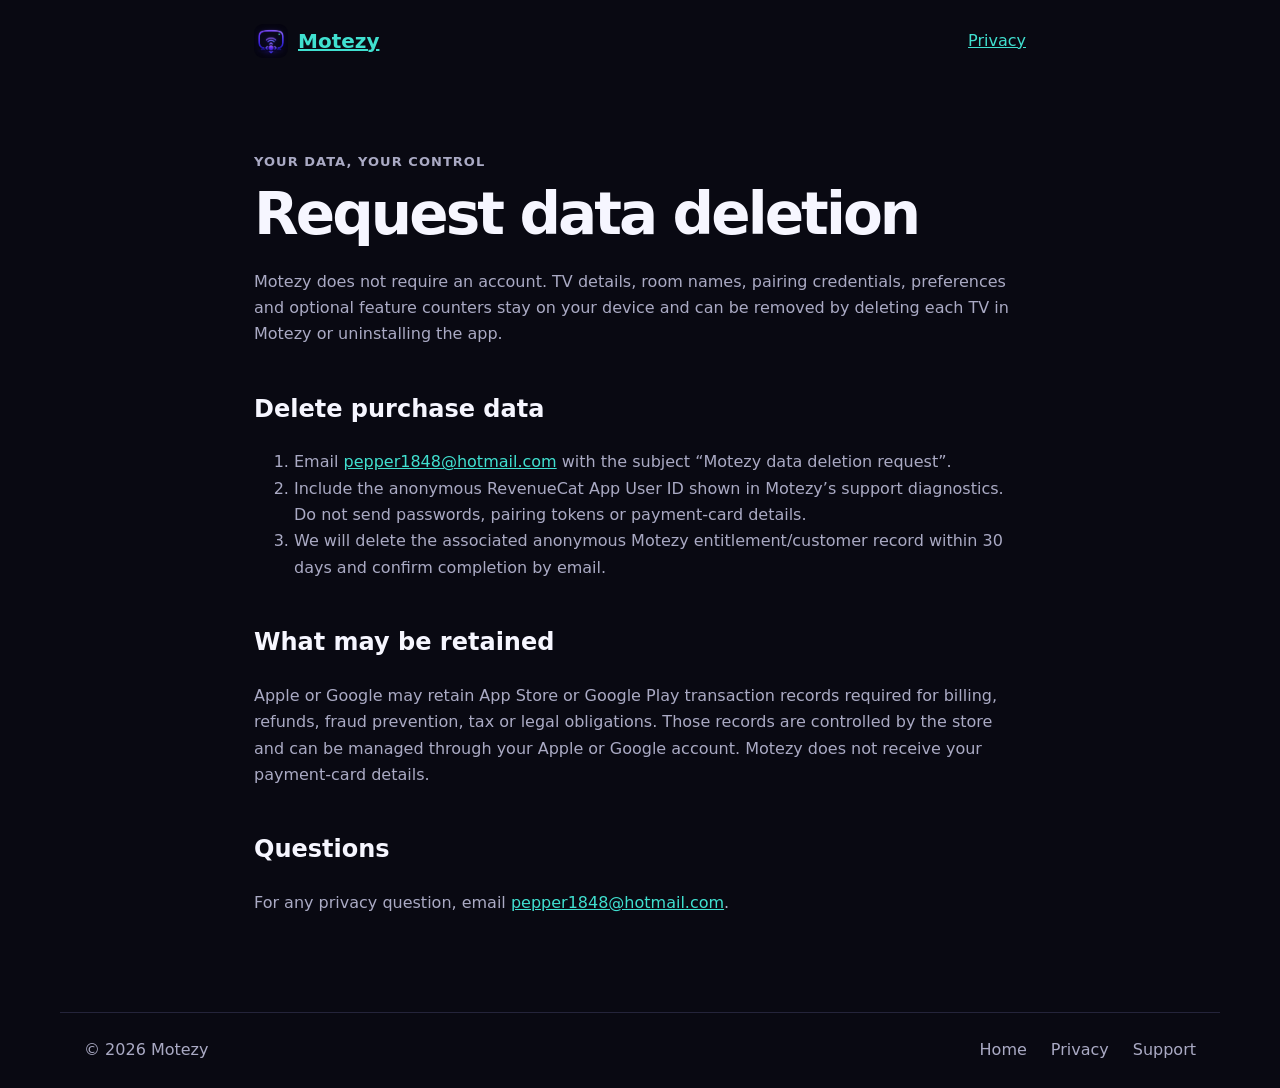
==== data-deletion.html @ 868f2b1b "Add Motezy data deletion instructions" ====
<!doctype html><html lang="en"><head><meta charset="utf-8"><meta name="viewport" content="width=device-width,initial-scale=1"><title>Data Deletion — Motezy</title><link rel="icon" href="icon.png"><link rel="stylesheet" href="styles.css"></head><body><main class="document"><nav><a class="brand" href="index.html"><img src="icon.png" alt="">Motezy</a><span><a href="privacy.html">Privacy</a></span></nav><p class="eyebrow">Your data, your control</p><h1>Request data deletion</h1><p>Motezy does not require an account. TV details, room names, pairing credentials, preferences and optional feature counters stay on your device and can be removed by deleting each TV in Motezy or uninstalling the app.</p><h2>Delete purchase data</h2><ol><li>Email <a href="mailto:pepper1848@hotmail.com?subject=Motezy%20data%20deletion%20request">pepper1848@hotmail.com</a> with the subject “Motezy data deletion request”.</li><li>Include the anonymous RevenueCat App User ID shown in Motezy’s support diagnostics. Do not send passwords, pairing tokens or payment-card details.</li><li>We will delete the associated anonymous Motezy entitlement/customer record within 30 days and confirm completion by email.</li></ol><h2>What may be retained</h2><p>Apple or Google may retain App Store or Google Play transaction records required for billing, refunds, fraud prevention, tax or legal obligations. Those records are controlled by the store and can be managed through your Apple or Google account. Motezy does not receive your payment-card details.</p><h2>Questions</h2><p>For any privacy question, email <a href="mailto:pepper1848@hotmail.com?subject=Motezy%20privacy">pepper1848@hotmail.com</a>.</p></main><footer><span>© 2026 Motezy</span><span><a href="index.html">Home</a><a href="privacy.html">Privacy</a><a href="support.html">Support</a></span></footer></body></html>
---- styles.css ----
﻿:root{color-scheme:dark;--bg:#090912;--panel:#131325;--text:#f6f6ff;--muted:#aaaac4;--violet:#8d74ff;--teal:#40e0d0;font:16px/1.65 Inter,ui-sans-serif,system-ui,-apple-system,BlinkMacSystemFont,"Segoe UI",sans-serif}*{box-sizing:border-box}body{margin:0;background:var(--bg);color:var(--text)}a{color:inherit;text-decoration:none}main{min-height:calc(100vh - 90px)}nav,footer{max-width:1160px;margin:auto;display:flex;align-items:center;justify-content:space-between;padding:24px}nav span,footer span:last-child{display:flex;gap:24px}.brand{display:flex;align-items:center;gap:10px;font-size:20px;font-weight:800}.brand img{width:34px;height:34px;border-radius:9px}.hero{min-height:680px;background:linear-gradient(90deg,rgba(9,9,18,.98) 0%,rgba(9,9,18,.8) 45%,rgba(9,9,18,.2)),url('living-room.png') center/cover}.hero-copy{max-width:1160px;margin:auto;padding:120px 24px}.eyebrow{color:var(--teal);font-weight:800;letter-spacing:.08em;text-transform:uppercase;font-size:13px}.hero h1,.document h1{font-size:clamp(44px,7vw,84px);line-height:1.02;letter-spacing:-.05em;max-width:740px;margin:12px 0 24px}.lead{font-size:21px;max-width:620px;color:#d2d2e5}.badges{display:flex;gap:12px;flex-wrap:wrap;margin-top:30px}.badges span{padding:11px 16px;border:1px solid #454564;border-radius:999px;background:rgba(19,19,37,.7)}.features,.plans{max-width:1160px;margin:auto;padding:72px 24px;display:grid;grid-template-columns:repeat(3,1fr);gap:18px}.features article,.plans article{background:var(--panel);padding:28px;border:1px solid #272743;border-radius:24px}.features b{font-size:21px}.features p,.fine,.document p,.document li{color:var(--muted)}.pricing{max-width:1160px;margin:auto;padding:60px 24px 100px}.pricing h2{font-size:42px;margin:0}.plans{padding:28px 0}.plans article{display:flex;flex-direction:column}.plans strong{font-size:36px;margin-top:14px}.plans small{color:var(--muted)}.plans .popular{border-color:var(--violet);box-shadow:0 0 50px rgba(141,116,255,.16)}.fine{max-width:780px;font-size:14px}.document{max-width:820px;margin:auto;padding:0 24px 80px}.document nav{padding:24px 0 80px}.document h1{font-size:58px}.document h2{margin-top:42px}.document a{color:var(--teal);text-decoration:underline}footer{border-top:1px solid #24243a;color:var(--muted)}@media(max-width:760px){nav span{gap:14px}.features,.plans{grid-template-columns:1fr}.hero{min-height:620px}.hero-copy{padding-top:80px}.pricing h2{font-size:34px}.document nav{padding-bottom:54px}}
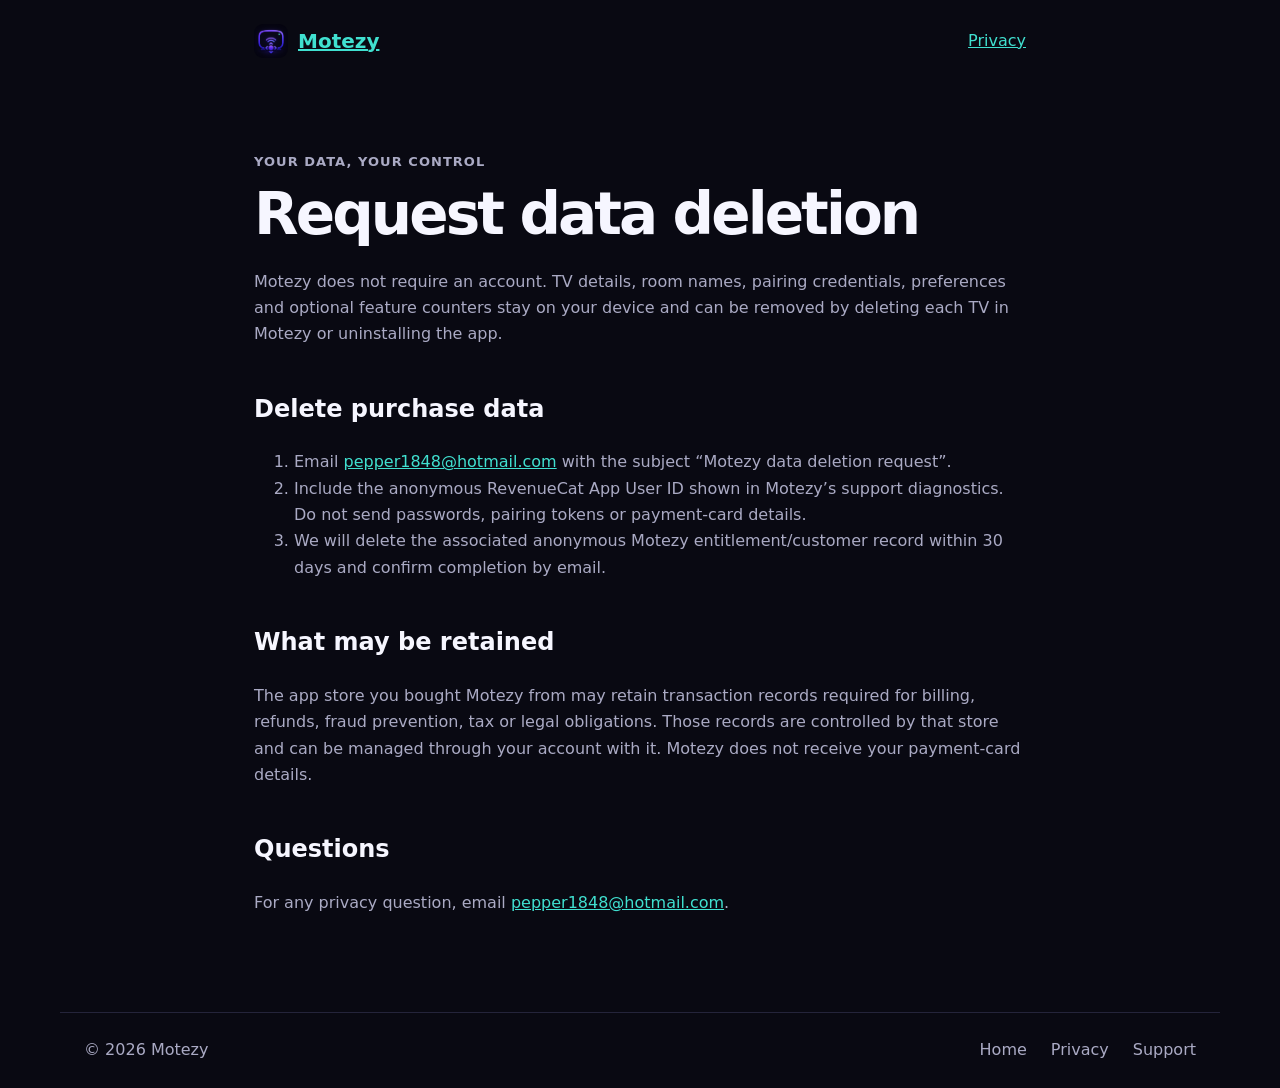
==== commit 0560e46f: "Take Google Play out of the pages the app links to App Review rejected build 17 under guideline 2.3." ====
--- a/data-deletion.html
+++ b/data-deletion.html
@@ -1 +1 @@
-<!doctype html><html lang="en"><head><meta charset="utf-8"><meta name="viewport" content="width=device-width,initial-scale=1"><title>Data Deletion — Motezy</title><link rel="icon" href="icon.png"><link rel="stylesheet" href="styles.css"></head><body><main class="document"><nav><a class="brand" href="index.html"><img src="icon.png" alt="">Motezy</a><span><a href="privacy.html">Privacy</a></span></nav><p class="eyebrow">Your data, your control</p><h1>Request data deletion</h1><p>Motezy does not require an account. TV details, room names, pairing credentials, preferences and optional feature counters stay on your device and can be removed by deleting each TV in Motezy or uninstalling the app.</p><h2>Delete purchase data</h2><ol><li>Email <a href="mailto:pepper1848@hotmail.com?subject=Motezy%20data%20deletion%20request">pepper1848@hotmail.com</a> with the subject “Motezy data deletion request”.</li><li>Include the anonymous RevenueCat App User ID shown in Motezy’s support diagnostics. Do not send passwords, pairing tokens or payment-card details.</li><li>We will delete the associated anonymous Motezy entitlement/customer record within 30 days and confirm completion by email.</li></ol><h2>What may be retained</h2><p>Apple or Google may retain App Store or Google Play transaction records required for billing, refunds, fraud prevention, tax or legal obligations. Those records are controlled by the store and can be managed through your Apple or Google account. Motezy does not receive your payment-card details.</p><h2>Questions</h2><p>For any privacy question, email <a href="mailto:pepper1848@hotmail.com?subject=Motezy%20privacy">pepper1848@hotmail.com</a>.</p></main><footer><span>© 2026 Motezy</span><span><a href="index.html">Home</a><a href="privacy.html">Privacy</a><a href="support.html">Support</a></span></footer></body></html>
+<!doctype html><html lang="en"><head><meta charset="utf-8"><meta name="viewport" content="width=device-width,initial-scale=1"><title>Data Deletion — Motezy</title><link rel="icon" href="icon.png"><link rel="stylesheet" href="styles.css"></head><body><main class="document"><nav><a class="brand" href="index.html"><img src="icon.png" alt="">Motezy</a><span><a href="privacy.html">Privacy</a></span></nav><p class="eyebrow">Your data, your control</p><h1>Request data deletion</h1><p>Motezy does not require an account. TV details, room names, pairing credentials, preferences and optional feature counters stay on your device and can be removed by deleting each TV in Motezy or uninstalling the app.</p><h2>Delete purchase data</h2><ol><li>Email <a href="mailto:pepper1848@hotmail.com?subject=Motezy%20data%20deletion%20request">pepper1848@hotmail.com</a> with the subject “Motezy data deletion request”.</li><li>Include the anonymous RevenueCat App User ID shown in Motezy’s support diagnostics. Do not send passwords, pairing tokens or payment-card details.</li><li>We will delete the associated anonymous Motezy entitlement/customer record within 30 days and confirm completion by email.</li></ol><h2>What may be retained</h2><p>The app store you bought Motezy from may retain transaction records required for billing, refunds, fraud prevention, tax or legal obligations. Those records are controlled by that store and can be managed through your account with it. Motezy does not receive your payment-card details.</p><h2>Questions</h2><p>For any privacy question, email <a href="mailto:pepper1848@hotmail.com?subject=Motezy%20privacy">pepper1848@hotmail.com</a>.</p></main><footer><span>© 2026 Motezy</span><span><a href="index.html">Home</a><a href="privacy.html">Privacy</a><a href="support.html">Support</a></span></footer></body></html>
